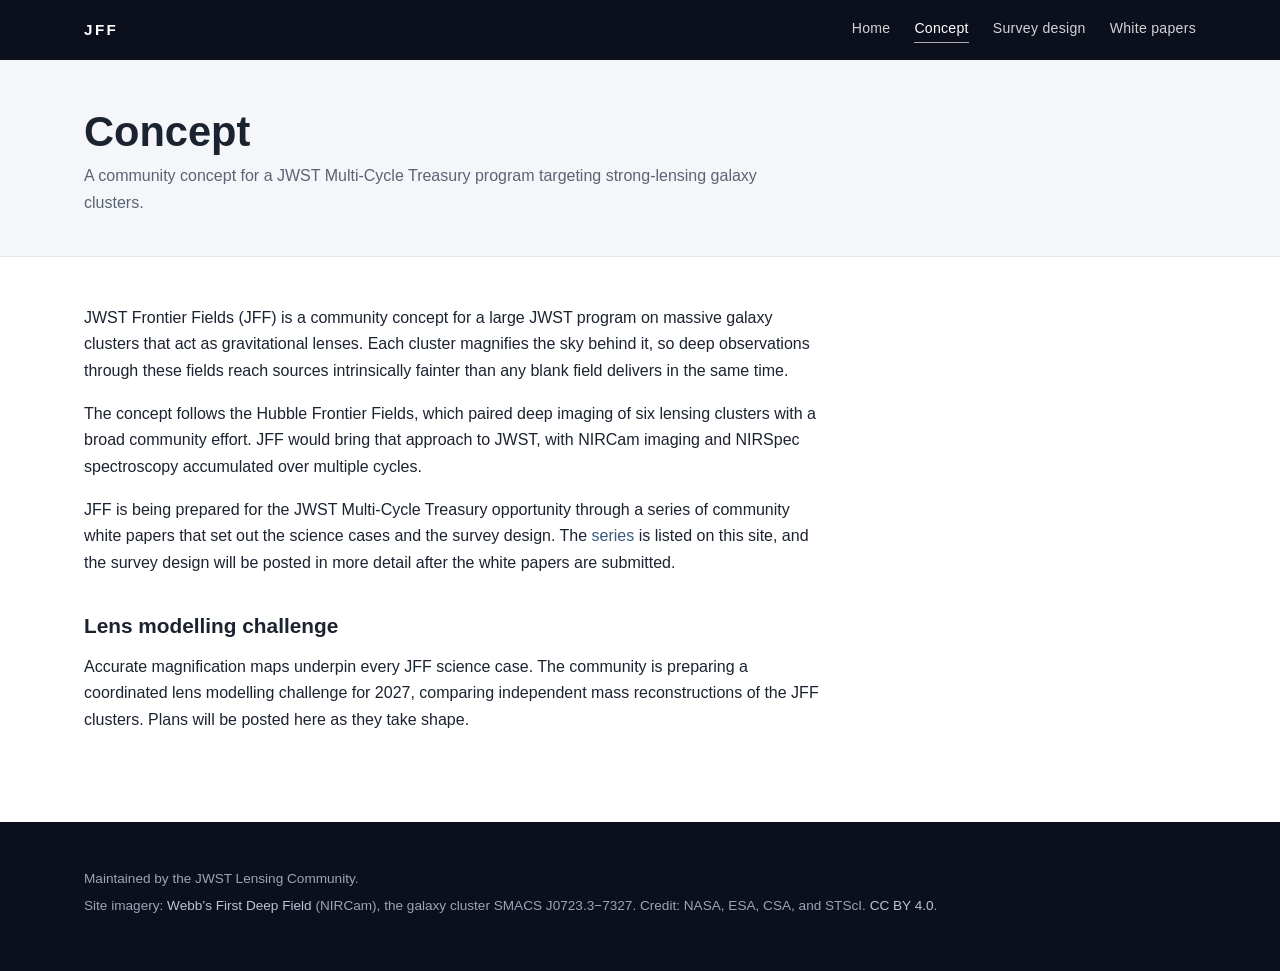
==== concept.html @ b2f06967 "Redesign as a multi-page site with navigation, science cards, and a lens challenge note" ====
<!DOCTYPE html>
<html lang="en">
<head>
<meta charset="UTF-8">
<meta name="viewport" content="width=device-width, initial-scale=1">
<title>Concept · JWST Frontier Fields</title>
<meta name="description" content="The JWST Frontier Fields concept, a community program on strong-lensing galaxy clusters prepared for the JWST Multi-Cycle Treasury opportunity.">
<meta name="robots" content="noindex">
<link rel="icon" type="image/svg+xml" href="images/favicon.svg">
<link rel="stylesheet" href="assets/css/style.css">
</head>
<body>

<header class="site-head solid">
  <div class="wrap nav-bar">
    <a class="brand" href="index.html" aria-label="JWST Frontier Fields home">JFF</a>
    <nav class="site-nav" aria-label="Site">
      <a href="index.html">Home</a>
      <a href="concept.html" aria-current="page">Concept</a>
      <a href="design.html">Survey design</a>
      <a href="papers.html">White papers</a>
    </nav>
  </div>
</header>

<div class="page-head">
  <div class="wrap">
    <h1>Concept</h1>
    <p>A community concept for a JWST Multi-Cycle Treasury program targeting strong-lensing
    galaxy clusters.</p>
  </div>
</div>

<main class="page-body">
  <div class="wrap">
  <div class="prose">
    <p>JWST Frontier Fields (JFF) is a community concept for a large JWST program on massive
    galaxy clusters that act as gravitational lenses. Each cluster magnifies the sky behind it,
    so deep observations through these fields reach sources intrinsically fainter than any
    blank field delivers in the same time.</p>
    <p>The concept follows the Hubble Frontier Fields, which paired deep imaging of six lensing
    clusters with a broad community effort. JFF would bring that approach to JWST, with NIRCam
    imaging and NIRSpec spectroscopy accumulated over multiple cycles.</p>
    <p>JFF is being prepared for the JWST Multi-Cycle Treasury opportunity through a series of
    community white papers that set out the science cases and the survey design. The
    <a href="papers.html">series</a> is listed on this site, and the survey design will be
    posted in more detail after the white papers are submitted.</p>

    <h2>Lens modelling challenge</h2>
    <p>Accurate magnification maps underpin every JFF science case. The community is preparing
    a coordinated lens modelling challenge for 2027, comparing independent mass reconstructions
    of the JFF clusters. Plans will be posted here as they take shape.</p>
  </div>
  </div>
</main>

<footer class="site-footer">
  <div class="wrap">
    <p>Maintained by the JWST Lensing Community.</p>
    <p>Site imagery: <a href="https://esawebb.org/images/weic2209a/">Webb&rsquo;s First Deep
    Field</a> (NIRCam), the galaxy cluster SMACS J0723.3&minus;7327.
    Credit: NASA, ESA, CSA, and STScI.
    <a href="https://creativecommons.org/licenses/by/4.0/">CC BY 4.0</a>.</p>
  </div>
</footer>

</body>
</html>
---- assets/css/style.css ----
:root {
  --bg: #ffffff;
  --bg-alt: #f4f6fa;
  --dark: #0b101c;
  --ink: #1c2330;
  --ink-dark: #e9edf5;
  --muted: #5b6472;
  --muted-dark: #9aa5b8;
  --accent: #39587f;
  --rule: #e3e7ee;
  --w-wide: 72rem;
  --w-prose: 46rem;
}

* { box-sizing: border-box; }

body {
  margin: 0;
  background: var(--bg);
  color: var(--ink);
  font: 16px/1.65 -apple-system, BlinkMacSystemFont, "Segoe UI", Helvetica, Arial, sans-serif;
  -webkit-font-smoothing: antialiased;
  text-rendering: optimizeLegibility;
}

a { color: var(--accent); text-decoration: none; }
a:hover { text-decoration: underline; }

.wrap { max-width: var(--w-wide); margin: 0 auto; padding: 0 20px; }
.prose { max-width: var(--w-prose); }
.prose p { margin: 0 0 1.05em; }

/* Header and navigation */
.site-head { position: absolute; top: 0; left: 0; right: 0; z-index: 10; }
.site-head.solid { position: static; background: var(--dark); }
.nav-bar {
  display: flex; align-items: center; justify-content: space-between;
  gap: 1rem; padding-top: 1.05rem; padding-bottom: 1.05rem;
}
.brand { font-weight: 700; letter-spacing: .16em; color: #fff; font-size: .95rem; }
.brand:hover { text-decoration: none; }
nav.site-nav { display: flex; gap: 1.5rem; flex-wrap: wrap; justify-content: flex-end; }
nav.site-nav a { color: rgba(255,255,255,.82); font-size: .88rem; letter-spacing: .02em; }
nav.site-nav a:hover { color: #fff; text-decoration: none; }
nav.site-nav a[aria-current="page"] {
  color: #fff;
  border-bottom: 1px solid rgba(255,255,255,.65);
  padding-bottom: 2px;
}

/* Hero (home) */
.hero {
  position: relative;
  display: flex; align-items: flex-end;
  min-height: min(82vh, 700px);
  background-size: cover;
  background-position: center 38%;
  color: #fff;
}
.hero .wrap { width: 100%; padding-bottom: 3.4rem; }
.hero h1 {
  margin: 0 0 .55rem;
  font-size: clamp(2.3rem, 5.2vw, 3.6rem);
  line-height: 1.08;
  letter-spacing: -.01em;
}
.hero-sub {
  margin: 0; max-width: 36rem;
  font-size: clamp(1rem, 1.6vw, 1.12rem);
  color: rgba(255,255,255,.88);
}
.hero-cta { margin-top: 1.6rem; }
.hero-cta a {
  display: inline-block;
  border: 1px solid rgba(255,255,255,.55);
  color: #fff;
  padding: .5rem 1.1rem;
  border-radius: 999px;
  font-size: .88rem;
}
.hero-cta a:hover { background: rgba(255,255,255,.12); text-decoration: none; }

/* Page header (subpages) */
.page-head {
  background: var(--bg-alt);
  border-bottom: 1px solid var(--rule);
  padding: 3.1rem 0 2.5rem;
}
.page-head h1 { margin: 0 0 .45rem; font-size: clamp(1.9rem, 3.4vw, 2.6rem); line-height: 1.12; }
.page-head p { margin: 0; color: var(--muted); max-width: 44rem; }
.page-body { padding: 3rem 0 4.5rem; }
.page-body h2 { margin: 2.4rem 0 .9rem; font-size: 1.3rem; }
.page-body h2:first-child { margin-top: 0; }

/* Bands (home sections) */
section.band { padding: 4.2rem 0; }
section.band.alt { background: var(--bg-alt); border-top: 1px solid var(--rule); border-bottom: 1px solid var(--rule); }
section.band.dark { background: var(--dark); color: var(--ink-dark); }
section.band.dark p { color: var(--muted-dark); }
section.band.dark .kicker { color: #8fa7c9; }
section.band.dark h2 { color: var(--ink-dark); }

.kicker {
  display: block;
  font-size: .78rem; font-weight: 600;
  letter-spacing: .16em; text-transform: uppercase;
  color: var(--accent);
  margin-bottom: .55rem;
}
h2 { margin: 0 0 1rem; font-size: clamp(1.45rem, 2.6vw, 1.9rem); line-height: 1.2; }
.lede { color: var(--muted); max-width: 46rem; margin: 0 0 2.2rem; }
.more { font-size: .92rem; }

/* Split layout */
.split { display: grid; grid-template-columns: minmax(0, 5fr) minmax(0, 7fr); gap: 3rem; align-items: start; }

/* Cards */
.cards { display: grid; gap: 1.3rem; }
.cards.primary { grid-template-columns: repeat(2, minmax(0, 1fr)); }
.cards.secondary { grid-template-columns: repeat(2, minmax(0, 1fr)); }
.card {
  background: #fff;
  border: 1px solid var(--rule);
  border-radius: 12px;
  overflow: hidden;
  display: flex; flex-direction: column;
  box-shadow: 0 1px 2px rgba(15, 23, 42, .04);
}
.card-media { aspect-ratio: 5 / 2; background-size: cover; background-position: center; }
.card-body { padding: 1.15rem 1.25rem 1.25rem; }
.card h3 { margin: 0 0 .45rem; font-size: 1.08rem; }
.card p { margin: 0 0 .9rem; font-size: .93rem; color: var(--muted); }
.wp-tags { display: flex; flex-wrap: wrap; gap: .4rem; }
.wp-tags a {
  font-size: .74rem; letter-spacing: .03em;
  border: 1px solid var(--rule); border-radius: 999px;
  padding: .12rem .6rem;
  color: var(--muted); background: #fff;
}
.wp-tags a:hover { color: var(--accent); border-color: var(--accent); text-decoration: none; }
.sub-heading { margin: 2.6rem 0 1.1rem; font-size: 1.05rem; }

/* White paper list */
.papers { list-style: none; margin: 0; padding: 0; max-width: var(--w-prose); }
.papers li {
  display: grid;
  grid-template-columns: 5.2rem 1fr;
  gap: 1rem;
  padding: .78rem 0;
  border-bottom: 1px solid var(--rule);
}
.papers li:first-child { border-top: 1px solid var(--rule); }
.wp-num { color: var(--muted); font-size: .85rem; letter-spacing: .05em; padding-top: .14rem; white-space: nowrap; }
.note { color: var(--muted); font-size: .88rem; margin-top: 1.2rem; }

/* Footer */
.site-footer {
  background: var(--dark);
  color: var(--muted-dark);
  padding: 2.6rem 0 3rem;
  font-size: .85rem;
}
.site-footer a { color: #b9c4d8; }
.site-footer p { margin: .3rem 0; max-width: 58rem; }

/* Responsive */
@media (max-width: 860px) {
  section.band { padding: 3rem 0; }
  .split { grid-template-columns: 1fr; gap: 1.4rem; }
  .cards.primary, .cards.secondary { grid-template-columns: 1fr; }
  .hero { min-height: min(68vh, 560px); }
}
@media (max-width: 620px) {
  nav.site-nav { gap: .95rem; }
  nav.site-nav a { font-size: .8rem; }
  .papers li { grid-template-columns: 4.2rem 1fr; gap: .7rem; }
}
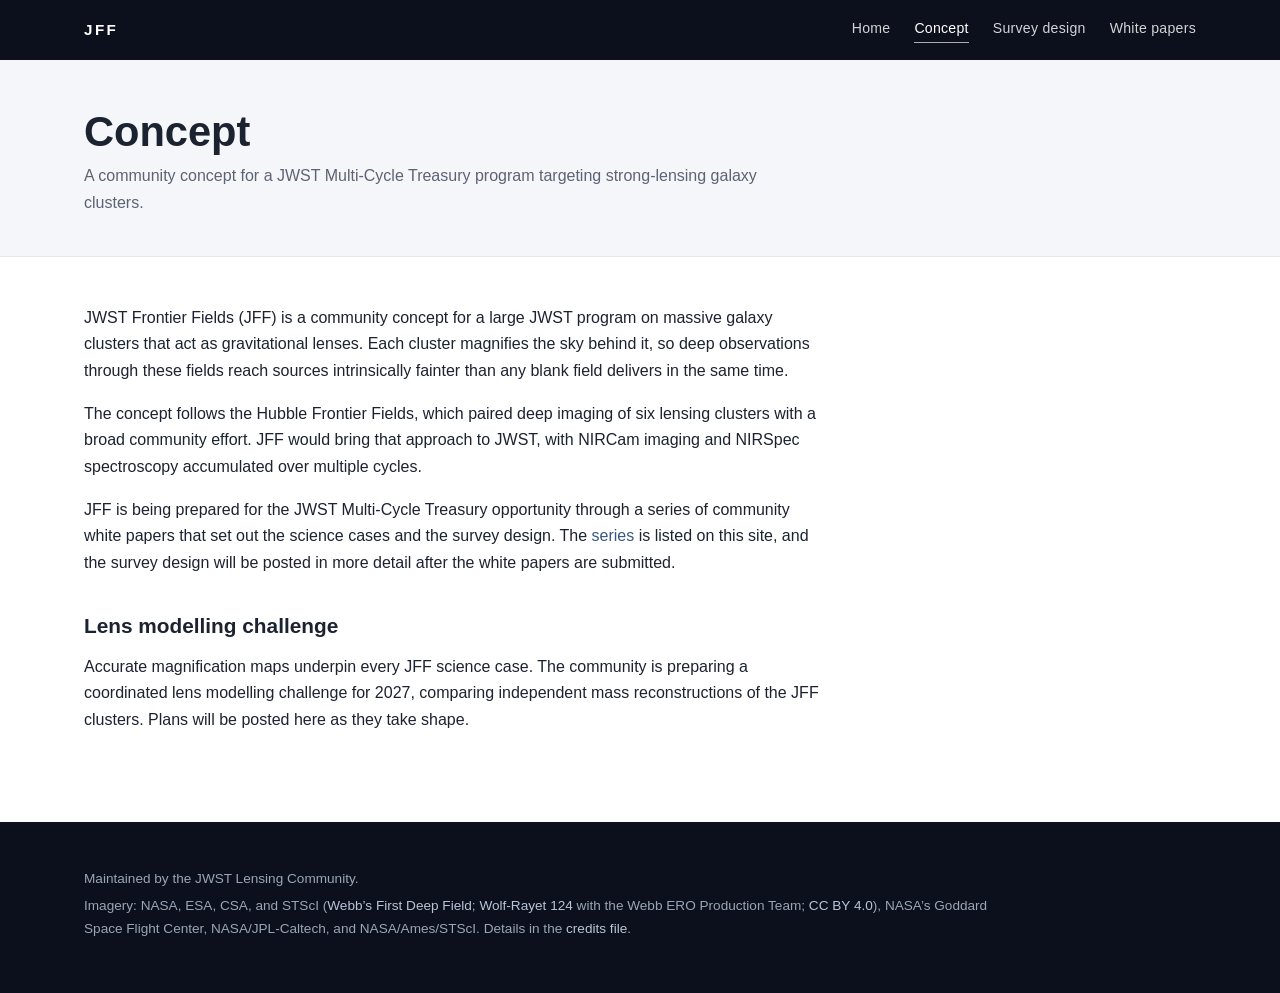
==== commit 4f445ae5: "Concept-matched card imagery, a legacy topic grid, and a quantitative design page" ====
--- a/concept.html
+++ b/concept.html
@@ -46,7 +46,7 @@
     <a href="papers.html">series</a> is listed on this site, and the survey design will be
     posted in more detail after the white papers are submitted.</p>
 
-    <h2>Lens modelling challenge</h2>
+    <h2 id="challenge">Lens modelling challenge</h2>
     <p>Accurate magnification maps underpin every JFF science case. The community is preparing
     a coordinated lens modelling challenge for 2027, comparing independent mass reconstructions
     of the JFF clusters. Plans will be posted here as they take shape.</p>
@@ -57,10 +57,11 @@
 <footer class="site-footer">
   <div class="wrap">
     <p>Maintained by the JWST Lensing Community.</p>
-    <p>Site imagery: <a href="https://esawebb.org/images/weic2209a/">Webb&rsquo;s First Deep
-    Field</a> (NIRCam), the galaxy cluster SMACS J0723.3&minus;7327.
-    Credit: NASA, ESA, CSA, and STScI.
-    <a href="https://creativecommons.org/licenses/by/4.0/">CC BY 4.0</a>.</p>
+    <p>Imagery: NASA, ESA, CSA, and STScI (<a href="https://esawebb.org/images/weic2209a/">Webb&rsquo;s
+    First Deep Field</a>; <a href="https://esawebb.org/images/weic2307a/">Wolf-Rayet 124</a> with the
+    Webb ERO Production Team; <a href="https://creativecommons.org/licenses/by/4.0/">CC BY 4.0</a>),
+    NASA&rsquo;s Goddard Space Flight Center, NASA/JPL-Caltech, and NASA/Ames/STScI. Details in the
+    <a href="https://github.com/jwst-frontier-fields/jwst-frontier-fields.github.io/blob/main/images/CREDITS.md">credits file</a>.</p>
   </div>
 </footer>
 
--- a/assets/css/style.css
+++ b/assets/css/style.css
@@ -117,7 +117,10 @@
 /* Cards */
 .cards { display: grid; gap: 1.3rem; }
 .cards.primary { grid-template-columns: repeat(2, minmax(0, 1fr)); }
-.cards.secondary { grid-template-columns: repeat(2, minmax(0, 1fr)); }
+.cards.legacy { grid-template-columns: repeat(4, minmax(0, 1fr)); gap: 1rem; }
+.card.mini h3 { font-size: .95rem; margin-bottom: .4rem; }
+.card.mini .card-body { padding: 1rem 1.05rem 1.1rem; }
+.card.mini p { font-size: .84rem; margin-bottom: .75rem; }
 .card {
   background: #fff;
   border: 1px solid var(--rule);
@@ -140,6 +143,32 @@
 .wp-tags a:hover { color: var(--accent); border-color: var(--accent); text-decoration: none; }
 .sub-heading { margin: 2.6rem 0 1.1rem; font-size: 1.05rem; }
 
+/* Tables and figures (design page) */
+.table-scroll { overflow-x: auto; margin: 1.8rem 0 2.2rem; }
+table.spec { border-collapse: collapse; width: 100%; min-width: 38rem; font-size: .88rem; line-height: 1.5; }
+table.spec th, table.spec td {
+  text-align: left; vertical-align: top;
+  padding: .55rem 1rem .55rem 0;
+  border-bottom: 1px solid var(--rule);
+}
+table.spec th:nth-child(-n+5), table.spec td:nth-child(-n+5) { white-space: nowrap; }
+table.spec thead th {
+  font-size: .76rem; letter-spacing: .07em; text-transform: uppercase;
+  color: var(--muted); font-weight: 600;
+  border-bottom: 1px solid #b9c2cf;
+}
+table.spec tr.sum td { border-bottom: none; border-top: 1px solid #b9c2cf; font-weight: 600; }
+table.spec caption {
+  caption-side: bottom; text-align: left;
+  color: var(--muted); font-size: .84rem; padding-top: .7rem;
+}
+figure { margin: 2.4rem 0; }
+figure img {
+  display: block; width: 100%; height: auto;
+  border: 1px solid var(--rule); border-radius: 8px; background: #fff;
+}
+figcaption { color: var(--muted); font-size: .84rem; line-height: 1.55; margin-top: .65rem; }
+
 /* White paper list */
 .papers { list-style: none; margin: 0; padding: 0; max-width: var(--w-prose); }
 .papers li {
@@ -167,11 +196,13 @@
 @media (max-width: 860px) {
   section.band { padding: 3rem 0; }
   .split { grid-template-columns: 1fr; gap: 1.4rem; }
-  .cards.primary, .cards.secondary { grid-template-columns: 1fr; }
+  .cards.primary { grid-template-columns: 1fr; }
+  .cards.legacy { grid-template-columns: repeat(2, minmax(0, 1fr)); }
   .hero { min-height: min(68vh, 560px); }
 }
 @media (max-width: 620px) {
   nav.site-nav { gap: .95rem; }
   nav.site-nav a { font-size: .8rem; }
   .papers li { grid-template-columns: 4.2rem 1fr; gap: .7rem; }
-}
+  .cards.legacy { grid-template-columns: 1fr; }
+}
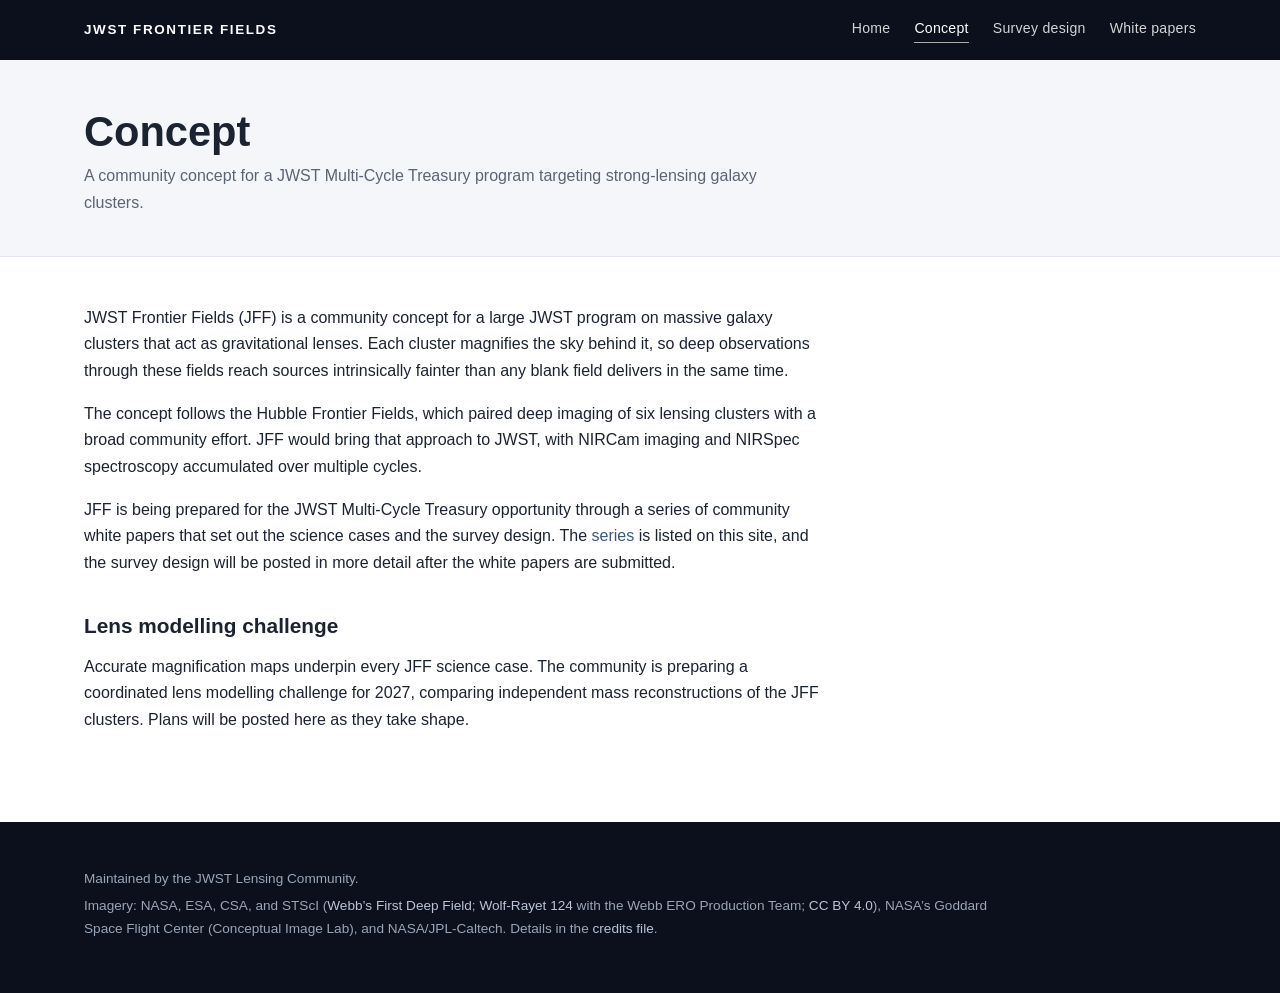
==== commit a5cf3ccf: "Richer transient imagery, wordmark header, legacy label fixes, and the updated cluster figure with l" ====
--- a/concept.html
+++ b/concept.html
@@ -13,7 +13,7 @@
 
 <header class="site-head solid">
   <div class="wrap nav-bar">
-    <a class="brand" href="index.html" aria-label="JWST Frontier Fields home">JFF</a>
+    <a class="brand" href="index.html" aria-label="JWST Frontier Fields home">JWST Frontier Fields</a>
     <nav class="site-nav" aria-label="Site">
       <a href="index.html">Home</a>
       <a href="concept.html" aria-current="page">Concept</a>
@@ -60,7 +60,7 @@
     <p>Imagery: NASA, ESA, CSA, and STScI (<a href="https://esawebb.org/images/weic2209a/">Webb&rsquo;s
     First Deep Field</a>; <a href="https://esawebb.org/images/weic2307a/">Wolf-Rayet 124</a> with the
     Webb ERO Production Team; <a href="https://creativecommons.org/licenses/by/4.0/">CC BY 4.0</a>),
-    NASA&rsquo;s Goddard Space Flight Center, NASA/JPL-Caltech, and NASA/Ames/STScI. Details in the
+    NASA&rsquo;s Goddard Space Flight Center (Conceptual Image Lab), and NASA/JPL-Caltech. Details in the
     <a href="https://github.com/jwst-frontier-fields/jwst-frontier-fields.github.io/blob/main/images/CREDITS.md">credits file</a>.</p>
   </div>
 </footer>
--- a/assets/css/style.css
+++ b/assets/css/style.css
@@ -37,7 +37,10 @@
   display: flex; align-items: center; justify-content: space-between;
   gap: 1rem; padding-top: 1.05rem; padding-bottom: 1.05rem;
 }
-.brand { font-weight: 700; letter-spacing: .16em; color: #fff; font-size: .95rem; }
+.brand {
+  font-weight: 700; letter-spacing: .12em; text-transform: uppercase;
+  color: #fff; font-size: .84rem; white-space: nowrap;
+}
 .brand:hover { text-decoration: none; }
 nav.site-nav { display: flex; gap: 1.5rem; flex-wrap: wrap; justify-content: flex-end; }
 nav.site-nav a { color: rgba(255,255,255,.82); font-size: .88rem; letter-spacing: .02em; }
@@ -201,6 +204,7 @@
   .hero { min-height: min(68vh, 560px); }
 }
 @media (max-width: 620px) {
+  .brand { font-size: .72rem; letter-spacing: .09em; }
   nav.site-nav { gap: .95rem; }
   nav.site-nav a { font-size: .8rem; }
   .papers li { grid-template-columns: 4.2rem 1fr; gap: .7rem; }
